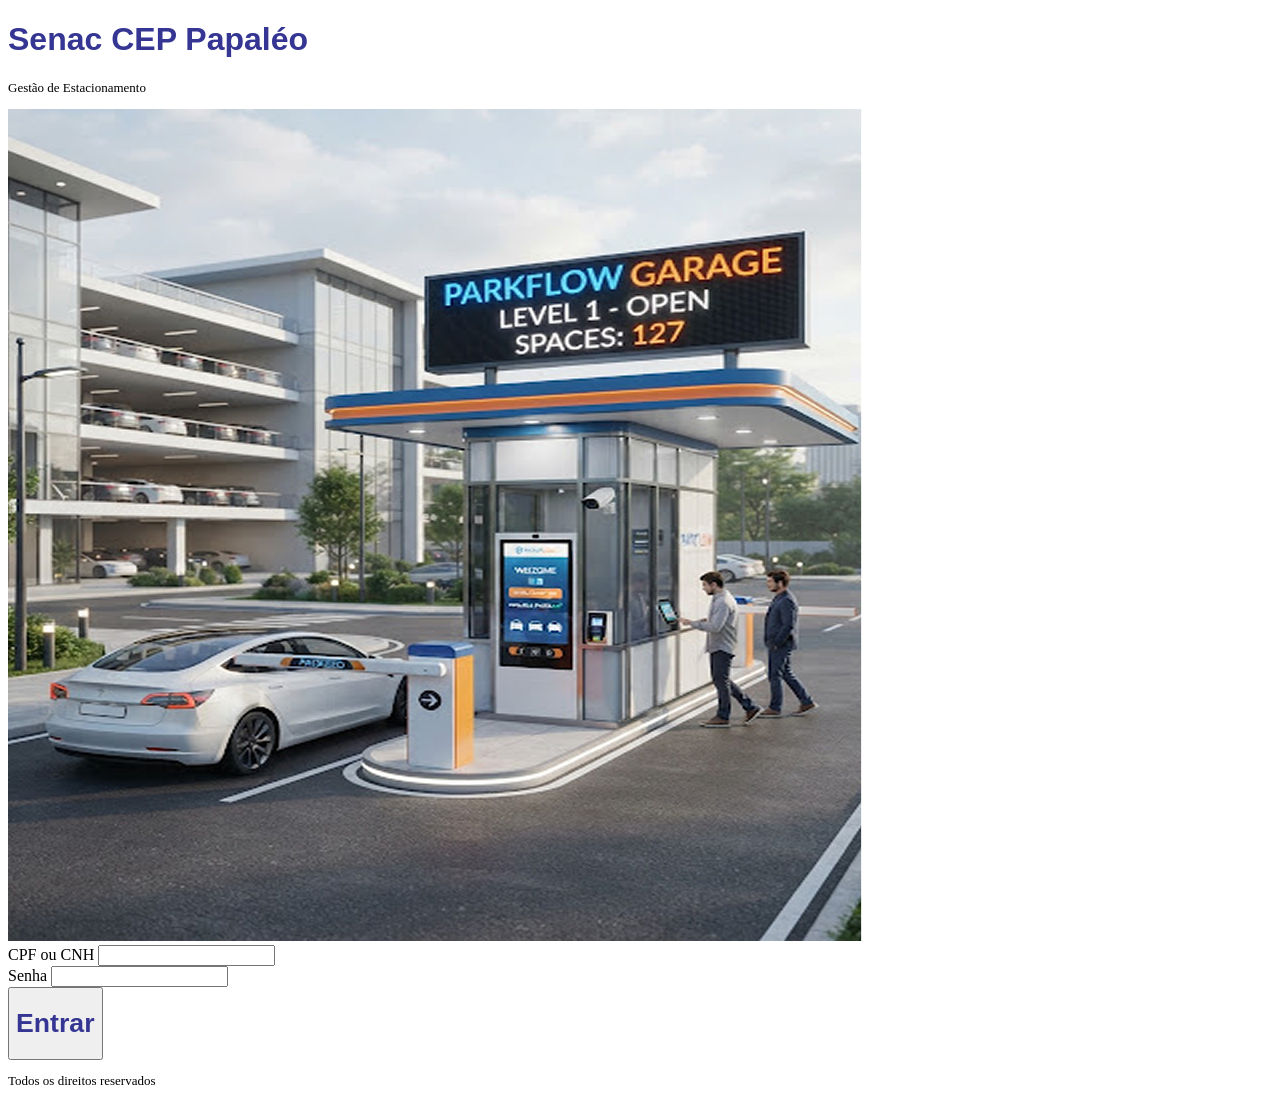
==== index.html @ 085c3b3c "competição" ====
<!DOCTYPE html>
<html lang="en">
<head>
    <meta charset="UTF-8">
    <meta name="viewport" content="width=device-width, initial-scale=1.0">
    <title>página de login</title>
    <link rel="stylesheet" href="style.css">
</head>
<body>
    <h1>Senac CEP Papaléo</h1>
    <p>Gestão de Estacionamento</p>

<img src="Professional parking facility background.png" alt="Imagem de login">

    <form action="example-formulario" method="post"
    <div>
        <label for="cpf/cnh">CPF ou CNH</label>
        <input type="text" id="text">
    </div>

    <div>
        <label for="senha">Senha</label>
        <input type="text" id="text">
    </div>
</form>

<div>
    <button>
        <h1>Entrar</h1>
    </button>
</div>

<p>Todos os direitos reservados</p>

</body>
</html>
---- style.css ----
h1 {
    font-family: Arial, sans-serif;
    color: rgb(53, 53, 148);
    position: right;
}

p{
    font-size: small;
    position: ;
}

img{
    position: left;
    text-emphasis-position: ;
    
}
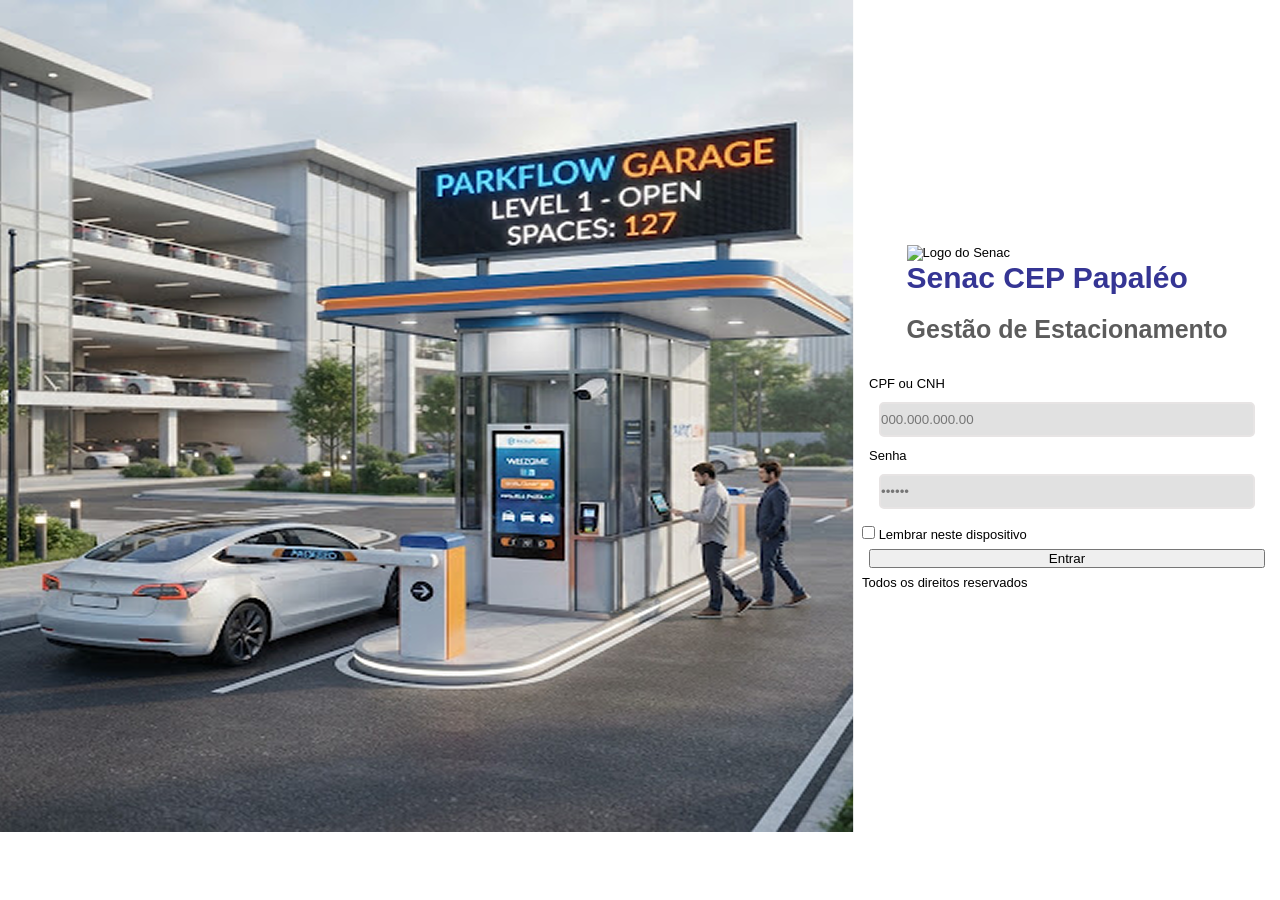
==== commit 81870f9b: "continuação" ====
--- a/index.html
+++ b/index.html
@@ -7,30 +7,50 @@
     <link rel="stylesheet" href="style.css">
 </head>
 <body>
-    <h1>Senac CEP Papaléo</h1>
-    <p>Gestão de Estacionamento</p>
-
-<img src="Professional parking facility background.png" alt="Imagem de login">
-
-    <form action="example-formulario" method="post"
-    <div>
-        <label for="cpf/cnh">CPF ou CNH</label>
-        <input type="text" id="text">
+    
+    <!--início da página de login-->
+<div class="tela-principal"> 
+     
+    <div class="imagem-esquerda">
+      <img src="Professional parking facility background.png" alt="Imagem de login">
     </div>
 
-    <div>
+     <div class="pagina-de-dados">  <!--Aqui é a div só de entradas-->
+
+       <div class="box-login">
+          <img src="logo-senac.png" alt="Logo do Senac"> <!--imagem do senac-->
+          <h1>Senac CEP Papaléo</h1>
+          <h2 class="media">Gestão de Estacionamento</h2><br>
+       </div>
+   
+       <!--formulário de login-->
+   <div class="formulario">
+     <form action="form" method="post">
+      <div class="caixa-form">
+        <label for="user">CPF ou CNH</label>
+        <input type="text" id="text" placeholder="000.000.000.00">
+
         <label for="senha">Senha</label>
-        <input type="text" id="text">
+        <input type="password" id="senha" placeholder ="••••••">
+       </div>
+
+     <div class="caixa-pequena" >
+        <input type="checkbox" id="lembrar">
+        <label for="lembrar">Lembrar neste dispositivo</label>
+     </div>
+
+     <div class="caixa-form">
+        <button>Entrar</button>
+     </div>
+
+     <p>Todos os direitos reservados</p>
+      </form>
     </div>
-</form>
+</div> <!--fechamento da principal-->
+</div> <!--fechamento da tela principal-->
 
-<div>
-    <button>
-        <h1>Entrar</h1>
-    </button>
-</div>
 
-<p>Todos os direitos reservados</p>
+
 
 </body>
 </html>
--- a/style.css
+++ b/style.css
@@ -1,17 +1,85 @@
+body {
+    font-family: Arial, sans-serif;
+    font-size:small;
+}
+
+/*reseta*/
+* {
+    margin:0;
+    padding: 0;
+    box-sizing:border-box;
+}
+
 h1 {
     font-family: Arial, sans-serif;
-    color: rgb(53, 53, 148);
-    position: right;
+    color: rgb(53, 53, 148);  
+    font-size: 30px;
+    margin-bottom: 20px;
 }
 
-p{
-    font-size: small;
-    position: ;
+/*Modifica o h2*/
+.media{
+    font-size: 25px;
+    color: rgb(92, 92, 92);
+    margin-bottom: 10px;
 }
 
-img{
-    position: left;
-    text-emphasis-position: ;
-    
+/*caixa*/
+.tela-principal {
+    display: flex;
 }
 
+/*Modifica a entrada dos dados dos usuários*/
+.pagina-de-dados {
+    flex: 1;
+    background-color: #ffff;
+    display: flex;
+    flex-direction: column;
+    align-items: center;
+    justify-content: center;
+}
+
+.login-form {
+    height:
+}
+
+.caixa-form {
+    display: flex;
+    flex-direction: column;
+    width: 400px;
+    margin: 5px;
+    border-radius: 5px;
+    gap: 1px;
+    padding: 2px;
+    background: #fff;
+    
+    
+ 
+}
+
+
+.caixa-form input {
+    height: 35px;
+    border: 2px solid #e7e4e4;
+    background-color: rgb(225, 225, 225);
+    margin: 10px;
+    border-radius: 5px;
+}
+
+
+
+/*No momento, aumento de bolinhas*/
+form input[type="password"] {
+   
+}
+
+
+
+.icon {
+    margin-top: auto;
+    gap: 8px;
+
+}
+
+
+}
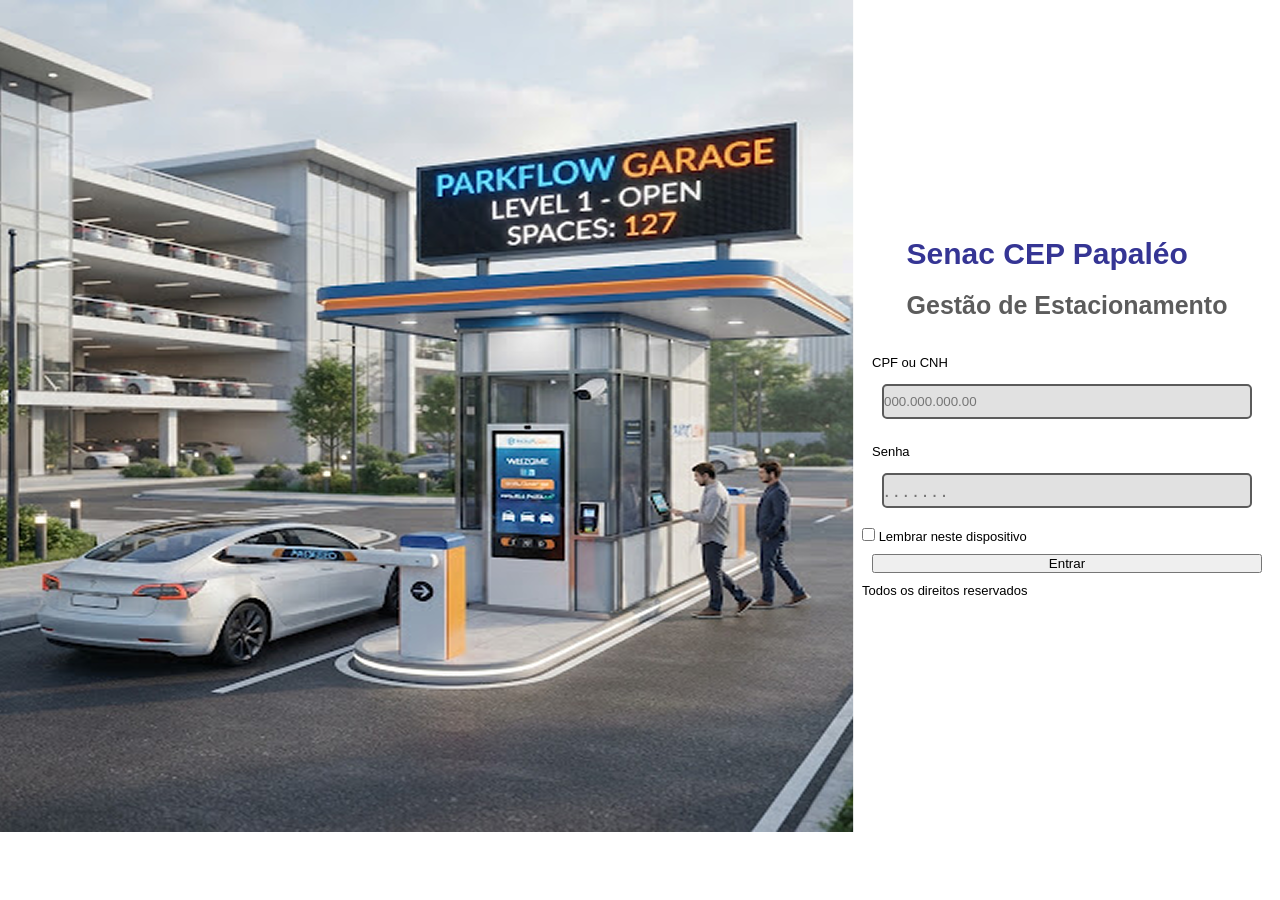
==== commit 590ff923: "continuação" ====
--- a/index.html
+++ b/index.html
@@ -18,21 +18,20 @@
      <div class="pagina-de-dados">  <!--Aqui é a div só de entradas-->
 
        <div class="box-login">
-          <img src="logo-senac.png" alt="Logo do Senac"> <!--imagem do senac-->
           <h1>Senac CEP Papaléo</h1>
           <h2 class="media">Gestão de Estacionamento</h2><br>
        </div>
    
-       <!--formulário de login-->
-   <div class="formulario">
-     <form action="form" method="post">
+     <form action="example-form" method="post">
       <div class="caixa-form">
-        <label for="user">CPF ou CNH</label>
+        <label for="cpf/cnh">CPF ou CNH</label>
         <input type="text" id="text" placeholder="000.000.000.00">
+      </div>
 
+      <div class="caixa-form">
         <label for="senha">Senha</label>
-        <input type="password" id="senha" placeholder ="••••••">
-       </div>
+        <input type="password" id="password" placeholder=".......">
+     </div>
 
      <div class="caixa-pequena" >
         <input type="checkbox" id="lembrar">
@@ -47,7 +46,6 @@
       </form>
     </div>
 </div> <!--fechamento da principal-->
-</div> <!--fechamento da tela principal-->
 
 
 
--- a/style.css
+++ b/style.css
@@ -39,20 +39,14 @@
     justify-content: center;
 }
 
-.login-form {
-    height:
-}
-
 .caixa-form {
     display: flex;
     flex-direction: column;
     width: 400px;
     margin: 5px;
     border-radius: 5px;
-    gap: 1px;
-    padding: 2px;
-    background: #fff;
-    
+    gap: 4px;
+    padding: 5px;
     
  
 }
@@ -60,7 +54,7 @@
 
 .caixa-form input {
     height: 35px;
-    border: 2px solid #e7e4e4;
+    border: 2px solid #5b5b5b;
     background-color: rgb(225, 225, 225);
     margin: 10px;
     border-radius: 5px;
@@ -69,17 +63,14 @@
 
 
 /*No momento, aumento de bolinhas*/
-form input[type="password"] {
-   
+input[type="password"] {
+    font-size: 20px;
+    letter-spacing: 4px;
+    gap: 10px;
+
 }
+ 
 
 
 
-.icon {
-    margin-top: auto;
-    gap: 8px;
 
-}
-
-
-}
